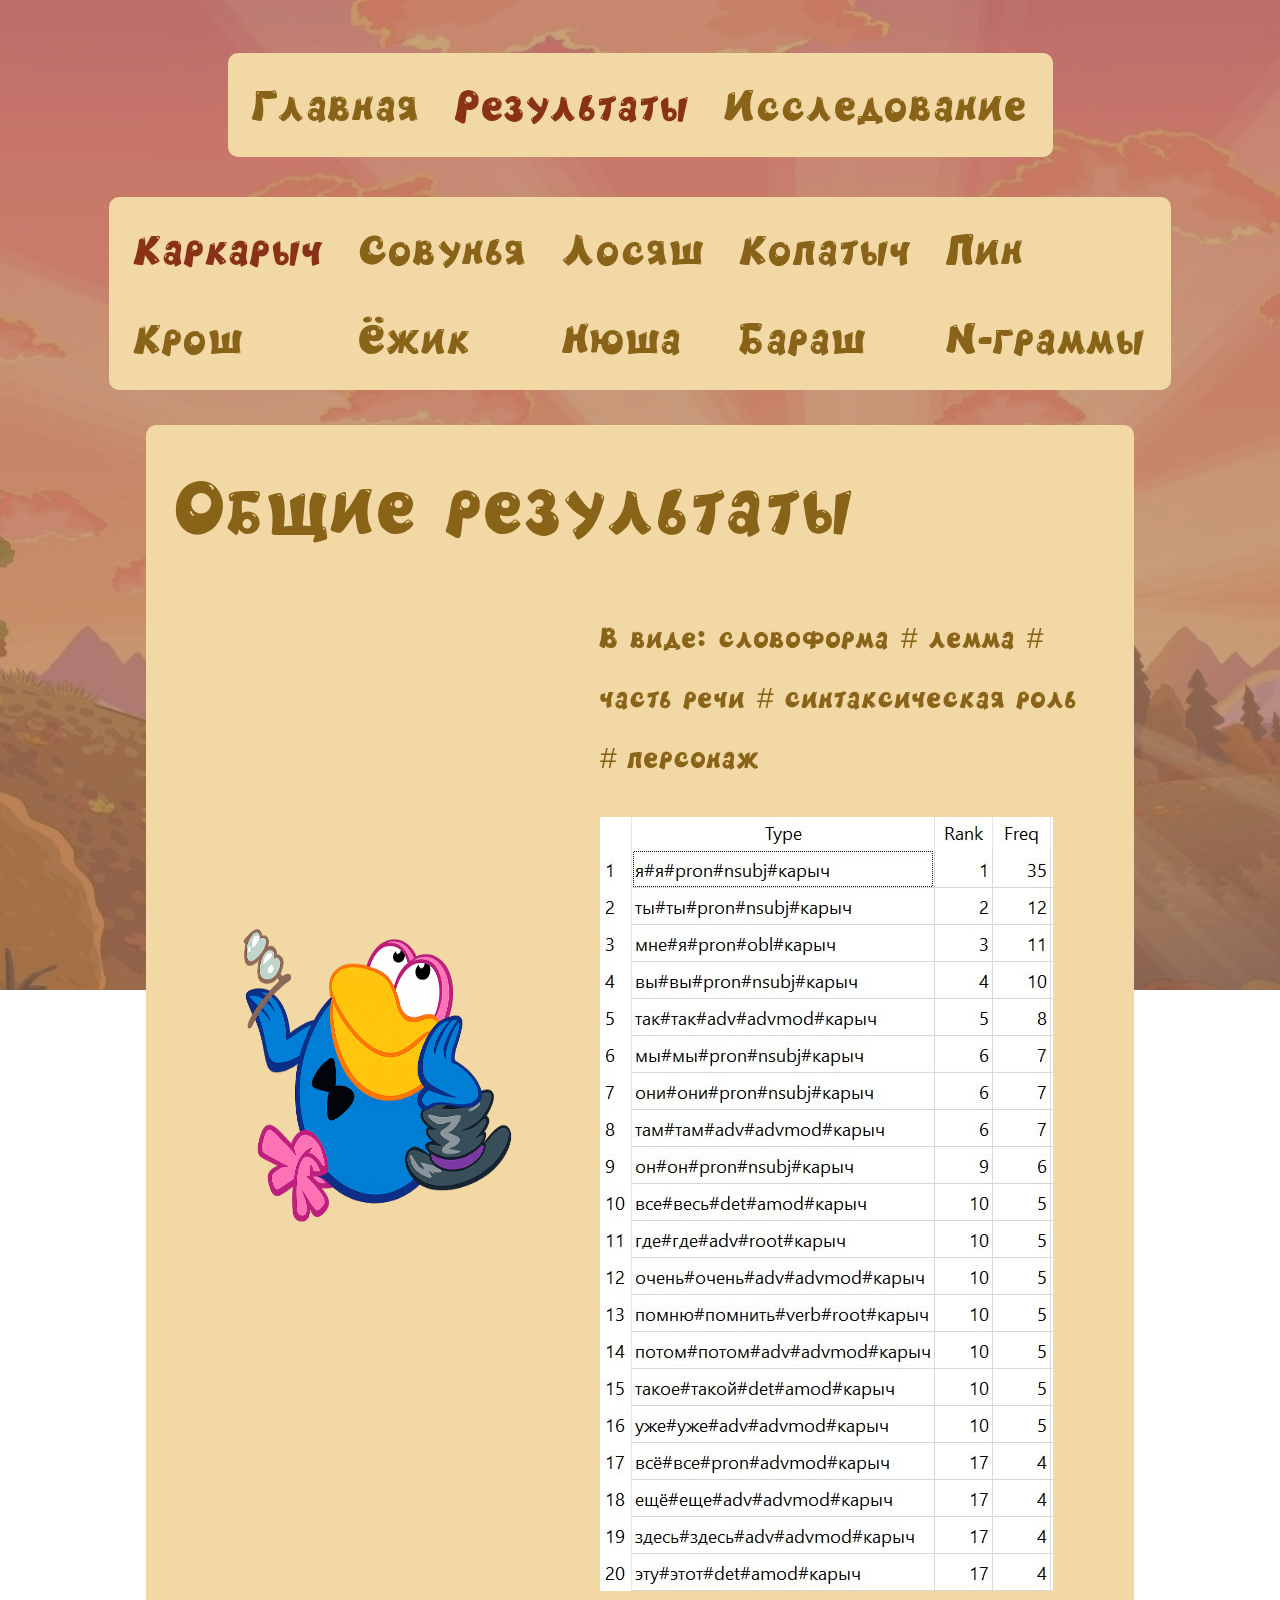
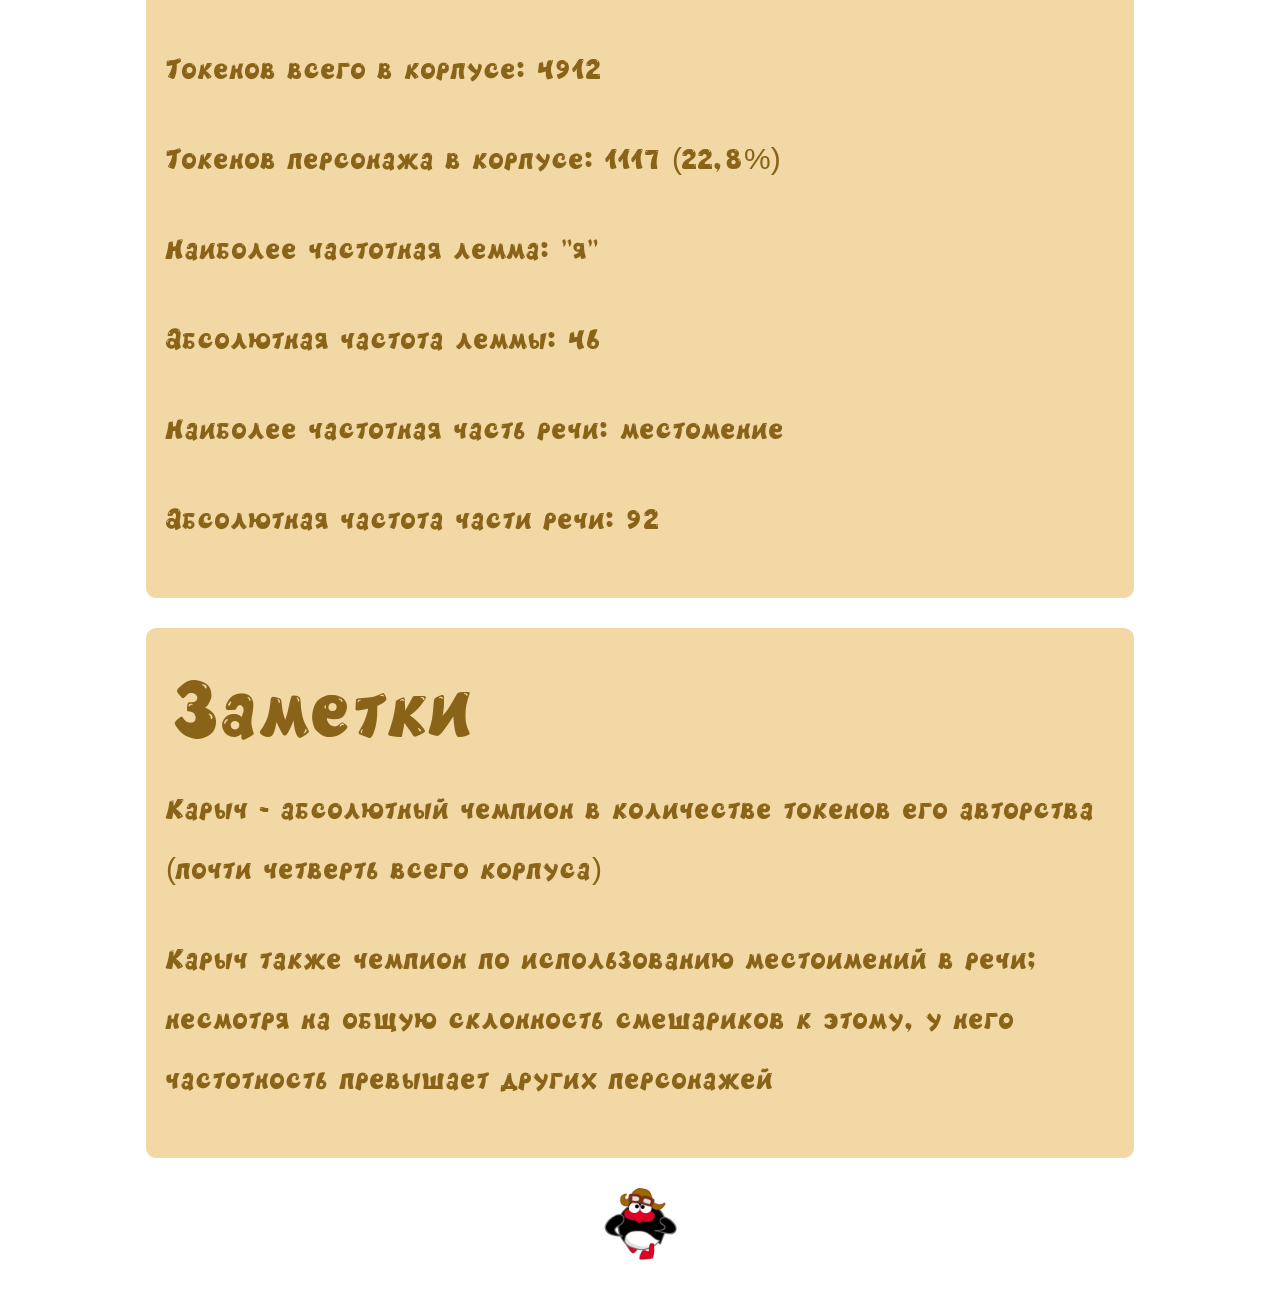
==== karich.html @ a71691bb "All done" ====
<!DOCTYPE html>
<html lang="en">
<head>
    <meta charset="UTF-8">
    <meta name="viewport" content="width=device-width, initial-scale=1.0">
    <link rel="stylesheet" href="styles/style.css">
    <title>Карыч</title>
</head>
<body>
    <table class="nav_table" id="header">
        <tr>
            <td><a href="index.html" class="nav_link">Главная</a></td>
            <td><a href="krosh.html" class="nav_current">Результаты</a></td>
            <td><a href="repo.html" class="nav_link">Исследование</a></td>
        </tr>
    </table>

    <table class="nav_table" id="header">
        <tr>
            <td><a href="karich.html" class="nav_current">Каркарыч</a></td>
            <td><a href="sovunya.html" class="nav_link">Совунья</a></td>
            <td><a href="losyash.html" class="nav_link">Лосяш</a></td>
            <td><a href="kopatich.html" class="nav_link">Копатыч</a></td>
            <td><a href="pin.html" class="nav_link">Пин</a></td>
        </tr>
        <tr>
            <td><a href="krosh.html" class="nav_link">Крош</a></td>
            <td><a href="yozhik.html" class="nav_link">Ёжик</a></td>
            <td><a href="nyusha.html" class="nav_link">Нюша</a></td>
            <td><a href="barash.html" class="nav_link">Бараш</a></td>
            <td><a href="ngram.html" class="nav_link">N-граммы</a></td>
        </tr>
    </table>

    <div class="main_div">
        <p class="header1">Общие результаты</p>
        <table>
            <tr>
                <td>
                    <img class="portrait" src="styles/imgs/karich.png">
                </td>
                <td>
                    <p class="text">В виде: словоформа # лемма # часть речи # синтаксическая роль # персонаж</p>
                    <img src="styles/imgs/karich_res.jpg">
                </td>
            </tr>
        </table>
        <p class="text">Токенов всего в корпусе: 4912</p>
        <p class="text">Токенов персонажа в корпусе: 1117 (22,8%)</p>
        <p class="text">Наиболее частотная лемма: "я"</p>
        <p class="text">Абсолютная частота леммы: 46</p>
        <p class="text">Наиболее частотная часть речи: местомение</p>
        <p class="text">Абсолютная частота части речи: 92</p>
    </div>
    <div class="main_div">
        <p class="header1">Заметки</p>
        <p class="text">Карыч - абсолютный чемпион в количестве токенов его авторства (почти четверть всего корпуса)</p>
        <p class="text">Карыч также чемпион по использованию местоимений в речи; несмотря на общую склонность смешариков к этому, у него частотность превышает других персонажей</p>
    </div>
    <a href="#header"><img src="styles/imgs/pin_run.gif" class="mini"></a>
</body>
</html>
---- styles/style.css ----
:root {
    --div: #f1d8a5;
    --accent: #43CCE8;
    --text: #896317;
    --nav_act: #893217;
}

@font-face {
  font-family: "Smeshariki";
  src: url('fonts/Smeshariki.ttf') format("truetype");
  font-weight: normal;
  font-style: normal;
}

body {
    display: flex;
    font-family: "Smeshariki", Arial, sans-serif;
    background-image: url('imgs/bg_pic.png');
    background-size: auto;
    background-position: center;
    background-repeat: no-repeat;
    background-attachment: fixed;
    align-items: center;
    min-height: 800px;
    flex-direction: column;
    padding: 25px 0;
    overflow-x: hidden;
}

td, th {
    padding: 10px;
}

a {
    font-size: 25px;
    color: var(--text);
    line-height: 200%;
}

a:hover {
    color: var(--nav_act);
}

li::marker {
  color: #896317;
}

.header1 {
    font-size: 80px;
    color: var(--text);
    line-height: 100%;
    margin: 20px 10px 20px 10px;
}

.nav_link {
    color:var(--text);
    font-size: 45px;
    font-weight: normal;
    line-height: 120%;
    text-decoration: none;
}

.nav_link:hover {
    color: #1e0487;
    text-decoration: underline;
}

.nav_current {
    color:var(--nav_act);
    font-size: 45px;
    font-weight: normal;
    line-height: 120%;
    text-decoration: none;
}

.nav_table {
    box-align: center;
    background-color: var(--div);
    border-radius: 10px;
    margin: 0px;
    border-collapse: separate;
    border-spacing: 15px;
}

.nav_table {
    box-align: center;
    background-color: var(--div);
    border-radius: 10px;
    margin: 20px;
    border-collapse: separate;
    border-spacing: 15px;
    font-size: 30px;
}

.main_div {
    background-color: var(--div);
    height: auto;
    width: 75%;
    text-align: left;
    justify-content: center;
    border-radius: 10px;
    padding: 20px 20px 20px 20px;
    margin: 15px;
}

.decor {
    margin: 10px;
    max-width: 40%;
    max-height: 40%;
    padding: 0px 20px 0px 20px;
}

.mini {
    width: 100px;
    height: 100px;
    padding: 0px 0px 0px 0px;
    display: block; 
    margin: auto;
}

.frame {
    width: 400px;
    height: 400px;
    border-radius: 50%;
}

.portrait {
    width: 400px;
    height: 400px;
}

.text {
    font-size: 30px;
    color: var(--text);
    line-height: 200%;
}
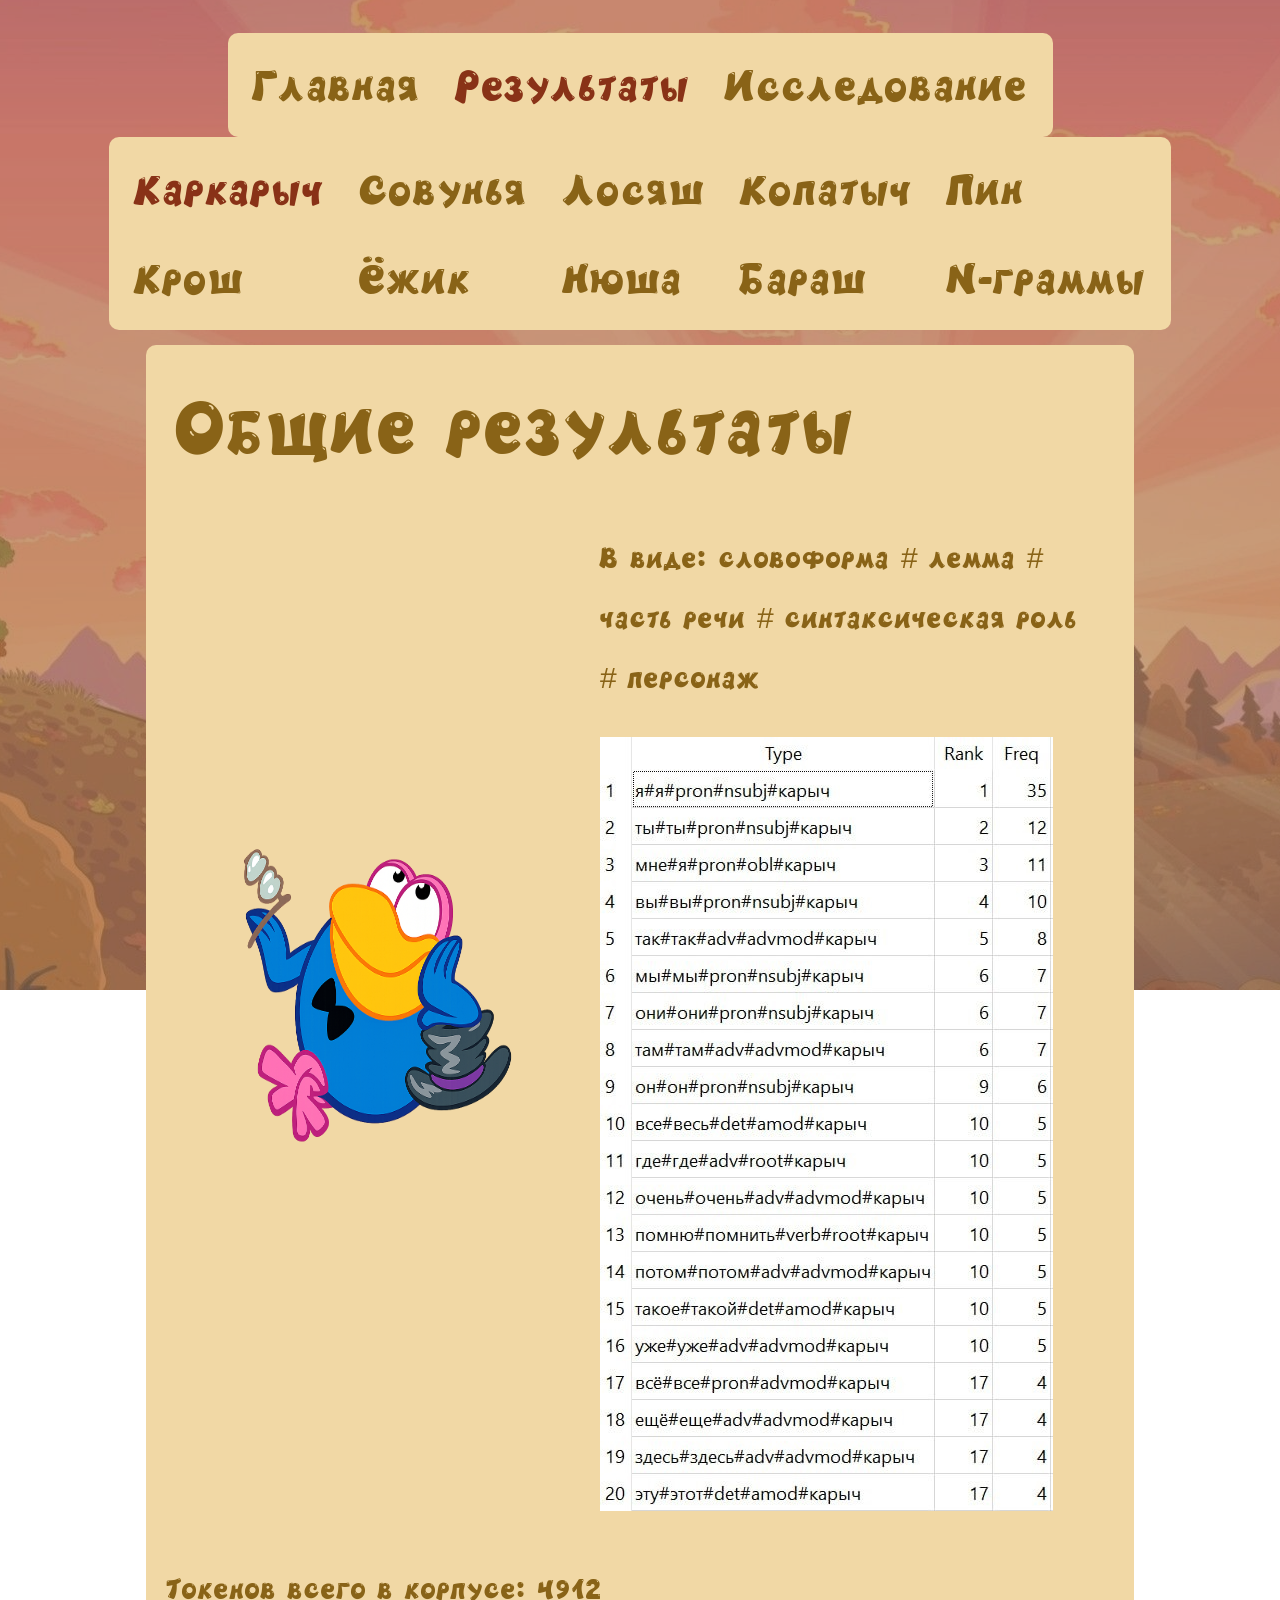
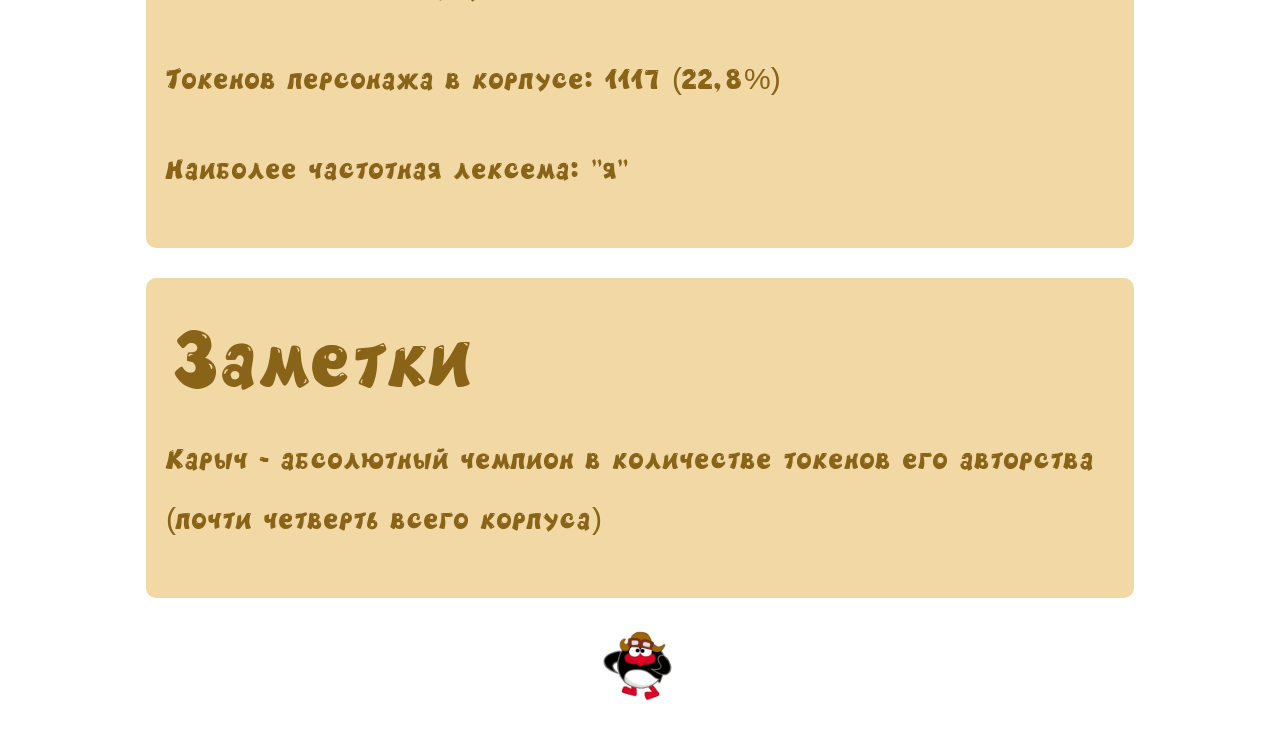
==== commit 538a6511: "analysis changed" ====
--- a/karich.html
+++ b/karich.html
@@ -47,15 +47,11 @@
         </table>
         <p class="text">Токенов всего в корпусе: 4912</p>
         <p class="text">Токенов персонажа в корпусе: 1117 (22,8%)</p>
-        <p class="text">Наиболее частотная лемма: "я"</p>
-        <p class="text">Абсолютная частота леммы: 46</p>
-        <p class="text">Наиболее частотная часть речи: местомение</p>
-        <p class="text">Абсолютная частота части речи: 92</p>
+        <p class="text">Наиболее частотная лексема: "я"</p>
     </div>
     <div class="main_div">
         <p class="header1">Заметки</p>
         <p class="text">Карыч - абсолютный чемпион в количестве токенов его авторства (почти четверть всего корпуса)</p>
-        <p class="text">Карыч также чемпион по использованию местоимений в речи; несмотря на общую склонность смешариков к этому, у него частотность превышает других персонажей</p>
     </div>
     <a href="#header"><img src="styles/imgs/pin_run.gif" class="mini"></a>
 </body>
--- a/styles/style.css
+++ b/styles/style.css
@@ -1,6 +1,5 @@
 :root {
     --div: #f1d8a5;
-    --accent: #43CCE8;
     --text: #896317;
     --nav_act: #893217;
 }
@@ -27,7 +26,7 @@
     overflow-x: hidden;
 }
 
-td, th {
+td {
     padding: 10px;
 }
 
@@ -61,7 +60,7 @@
 }
 
 .nav_link:hover {
-    color: #1e0487;
+    color: var(--nav_act);
     text-decoration: underline;
 }
 
@@ -80,16 +79,6 @@
     margin: 0px;
     border-collapse: separate;
     border-spacing: 15px;
-}
-
-.nav_table {
-    box-align: center;
-    background-color: var(--div);
-    border-radius: 10px;
-    margin: 20px;
-    border-collapse: separate;
-    border-spacing: 15px;
-    font-size: 30px;
 }
 
 .main_div {
